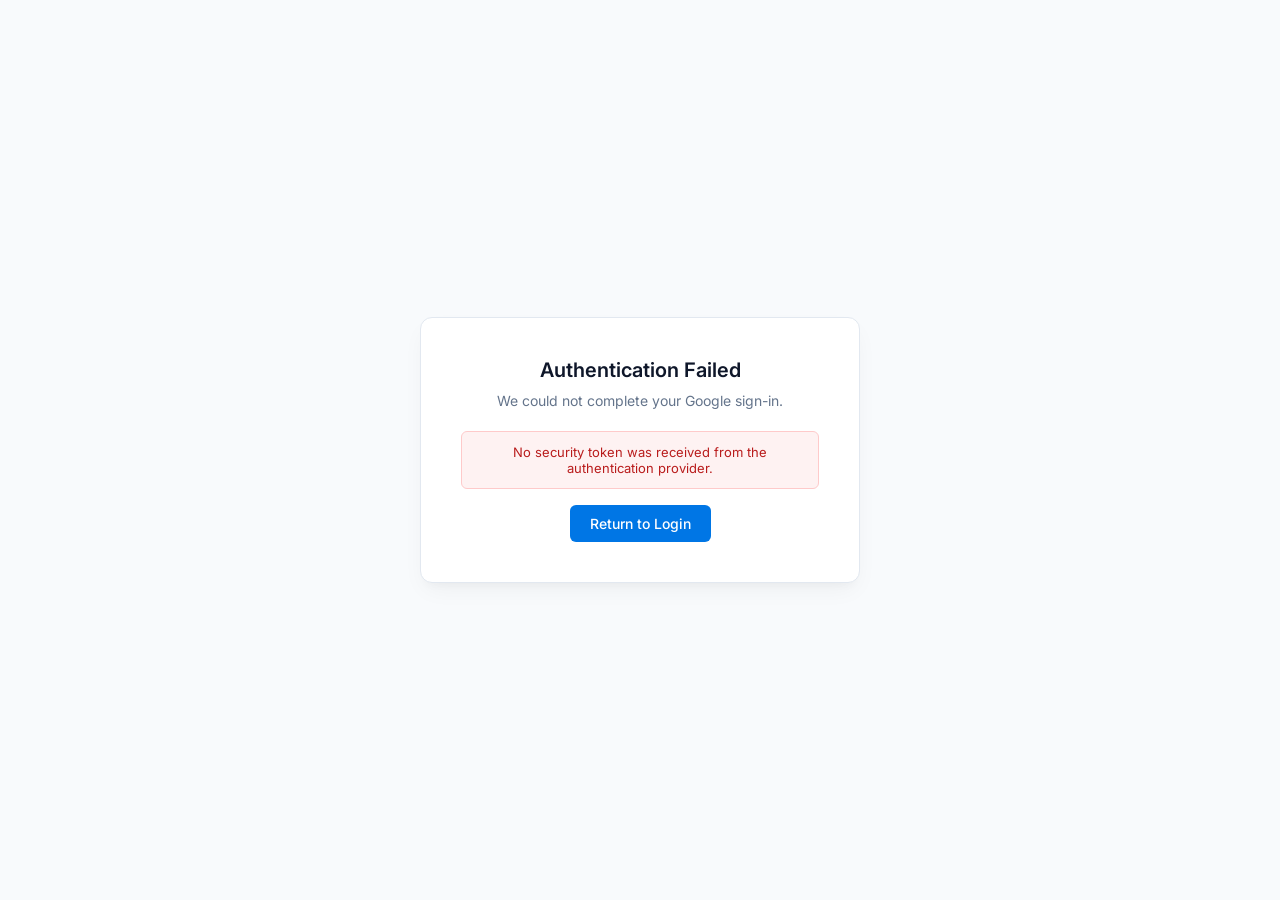
==== frontend/auth-callback.html @ 9750b799 "Initial commit - Social Publisher POC" ====
<!DOCTYPE html>
<html lang="en">
<head>
    <meta charset="UTF-8">
    <meta name="viewport" content="width=device-width, initial-scale=1.0">
    <title>Authenticating with Google | Wiseliy Social</title>
    <link href="https://fonts.googleapis.com/css2?family=Inter:wght@400;500;600;700&display=swap" rel="stylesheet">
    <style>
        * { box-sizing: border-box; margin: 0; padding: 0; font-family: 'Inter', sans-serif; }
        body {
            display: flex;
            align-items: center;
            justify-content: center;
            min-height: 100vh;
            background: #f8fafc;
            color: #1e293b;
        }
        .card {
            background: #ffffff;
            border-radius: 12px;
            box-shadow: 0 10px 25px -5px rgba(0, 0, 0, 0.05), 0 8px 10px -6px rgba(0, 0, 0, 0.03);
            border: 1px solid #e2e8f0;
            padding: 40px;
            max-width: 440px;
            width: 90%;
            text-align: center;
        }
        .spinner {
            width: 44px;
            height: 44px;
            border: 4px solid #e2e8f0;
            border-top: 4px solid #0076e5;
            border-radius: 50%;
            animation: spin 0.8s linear infinite;
            margin: 0 auto 20px;
        }
        @keyframes spin { 0% { transform: rotate(0deg); } 100% { transform: rotate(360deg); } }
        h2 { font-size: 20px; font-weight: 600; margin-bottom: 8px; color: #0f172a; }
        p { font-size: 14px; color: #64748b; line-height: 1.5; margin-bottom: 20px; }
        .error-box {
            display: none;
            background: #fef2f2;
            color: #b91c1c;
            padding: 12px;
            border-radius: 6px;
            font-size: 13px;
            border: 1px solid #fecaca;
            margin-bottom: 16px;
        }
        .btn-retry {
            display: none;
            padding: 10px 20px;
            background: #0076e5;
            color: #fff;
            text-decoration: none;
            border-radius: 6px;
            font-size: 14px;
            font-weight: 500;
        }
        .btn-retry:hover { background: #0060ba; }
    </style>
</head>
<body>
    <div class="card">
        <div class="spinner" id="spinner"></div>
        <h2 id="heading">Connecting your Google Account…</h2>
        <p id="subheading">Verifying authentication credentials and synchronizing your workspace.</p>
        <div class="error-box" id="errorBox"></div>
        <a href="/login" class="btn-retry" id="retryBtn">Return to Login</a>
    </div>

    <script>
        (async function() {
            const hash = window.location.hash.substring(1);
            const params = new URLSearchParams(hash);
            const token = params.get('token');
            const error = params.get('error');

            const heading = document.getElementById('heading');
            const subheading = document.getElementById('subheading');
            const spinner = document.getElementById('spinner');
            const errorBox = document.getElementById('errorBox');
            const retryBtn = document.getElementById('retryBtn');

            function showError(msg) {
                spinner.style.display = 'none';
                heading.textContent = 'Authentication Failed';
                subheading.textContent = 'We could not complete your Google sign-in.';
                errorBox.textContent = msg;
                errorBox.style.display = 'block';
                retryBtn.style.display = 'inline-block';
            }

            if (error) {
                showError('Google authentication was cancelled or returned an error: ' + error);
                return;
            }

            if (!token) {
                showError('No security token was received from the authentication provider.');
                return;
            }

            // Save token
            localStorage.setItem('wiseliy_token', token);

            // Fetch user info from /api/social/auth/me using Bearer token
            const API_ORIGIN = window.location.protocol === "file:" ? "http://localhost:5293" : "";
            try {
                const res = await fetch(`${API_ORIGIN}/api/social/auth/me`, {
                    headers: {
                        'Authorization': `Bearer ${token}`
                    }
                });

                if (!res.ok) {
                    throw new Error('Failed to retrieve user profile.');
                }

                const data = await res.json();
                if (data.user) {
                    localStorage.setItem('wiseliy_user', JSON.stringify(data.user));
                }
                if (data.brands && data.brands.length > 0) {
                    localStorage.setItem('wiseliy_client_id', String(data.brands[0].id));
                }

                heading.textContent = 'Welcome back!';
                subheading.textContent = 'Redirecting to your dashboard…';
                setTimeout(() => {
                    window.location.replace('/');
                }, 800);
            } catch (err) {
                showError(err.message || 'Could not load your user profile.');
            }
        })();
    </script>
</body>
</html>
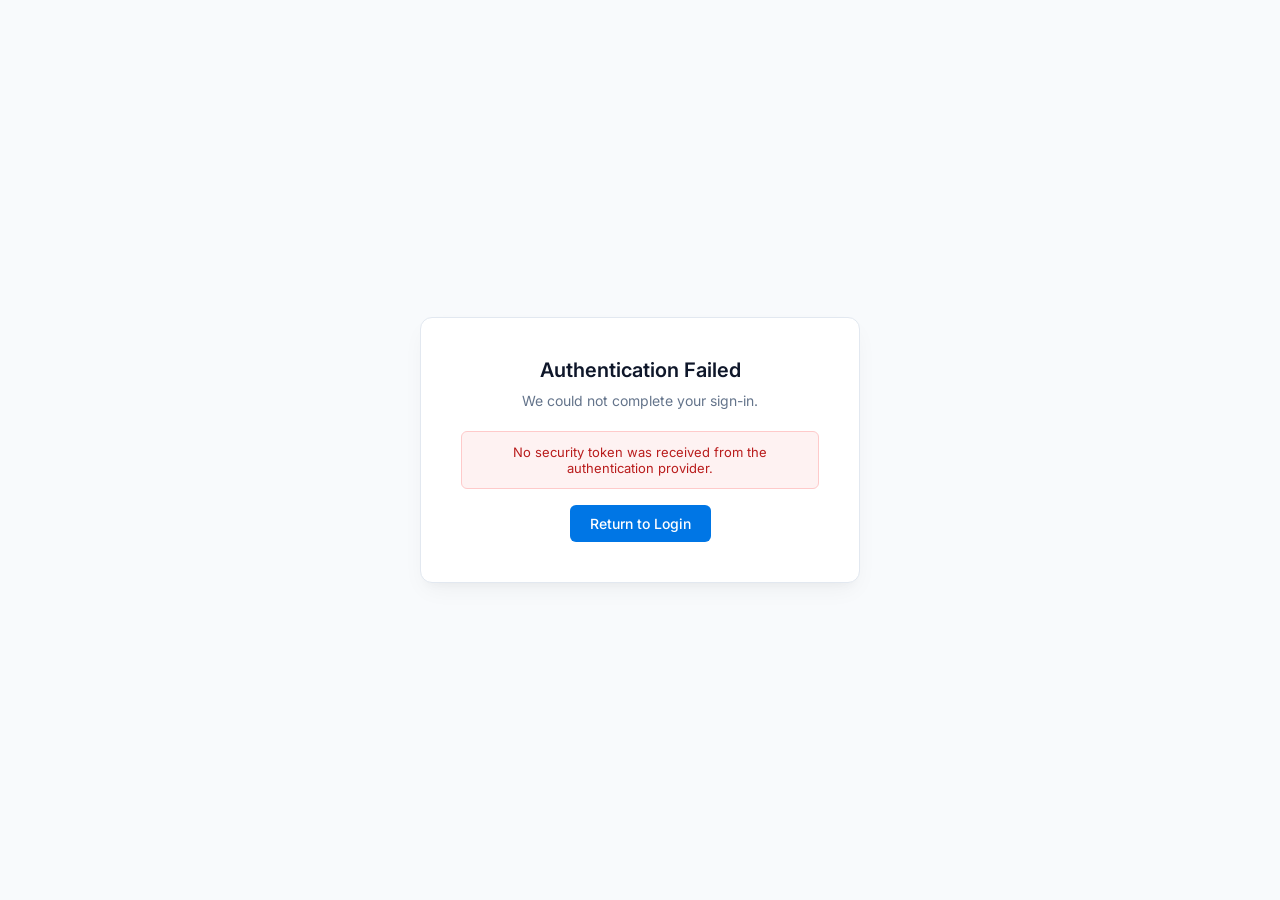
==== commit 1a02a692: "Update Social Publisher project" ====
--- a/frontend/auth-callback.html
+++ b/frontend/auth-callback.html
@@ -3,10 +3,16 @@
 <head>
     <meta charset="UTF-8">
     <meta name="viewport" content="width=device-width, initial-scale=1.0">
-    <title>Authenticating with Google | Wiseliy Social</title>
+    <title>Signing you in | Wiseliy Social</title>
     <link href="https://fonts.googleapis.com/css2?family=Inter:wght@400;500;600;700&display=swap" rel="stylesheet">
     <style>
-        * { box-sizing: border-box; margin: 0; padding: 0; font-family: 'Inter', sans-serif; }
+        * {
+            box-sizing: border-box;
+            margin: 0;
+            padding: 0;
+            font-family: 'Inter', sans-serif;
+        }
+
         body {
             display: flex;
             align-items: center;
@@ -15,6 +21,7 @@
             background: #f8fafc;
             color: #1e293b;
         }
+
         .card {
             background: #ffffff;
             border-radius: 12px;
@@ -25,6 +32,7 @@
             width: 90%;
             text-align: center;
         }
+
         .spinner {
             width: 44px;
             height: 44px;
@@ -34,9 +42,31 @@
             animation: spin 0.8s linear infinite;
             margin: 0 auto 20px;
         }
-        @keyframes spin { 0% { transform: rotate(0deg); } 100% { transform: rotate(360deg); } }
-        h2 { font-size: 20px; font-weight: 600; margin-bottom: 8px; color: #0f172a; }
-        p { font-size: 14px; color: #64748b; line-height: 1.5; margin-bottom: 20px; }
+
+        @keyframes spin {
+            0% {
+                transform: rotate(0deg);
+            }
+
+            100% {
+                transform: rotate(360deg);
+            }
+        }
+
+        h2 {
+            font-size: 20px;
+            font-weight: 600;
+            margin-bottom: 8px;
+            color: #0f172a;
+        }
+
+        p {
+            font-size: 14px;
+            color: #64748b;
+            line-height: 1.5;
+            margin-bottom: 20px;
+        }
+
         .error-box {
             display: none;
             background: #fef2f2;
@@ -47,6 +77,7 @@
             border: 1px solid #fecaca;
             margin-bottom: 16px;
         }
+
         .btn-retry {
             display: none;
             padding: 10px 20px;
@@ -57,20 +88,23 @@
             font-size: 14px;
             font-weight: 500;
         }
-        .btn-retry:hover { background: #0060ba; }
+
+            .btn-retry:hover {
+                background: #0060ba;
+            }
     </style>
 </head>
 <body>
     <div class="card">
         <div class="spinner" id="spinner"></div>
-        <h2 id="heading">Connecting your Google Account…</h2>
-        <p id="subheading">Verifying authentication credentials and synchronizing your workspace.</p>
+        <h2 id="heading">Signing you in…</h2>
+        <p id="subheading">Verifying your account and preparing your workspace.</p>
         <div class="error-box" id="errorBox"></div>
-        <a href="/login" class="btn-retry" id="retryBtn">Return to Login</a>
+        <a href="/login.html" class="btn-retry" id="retryBtn">Return to Login</a>
     </div>
 
     <script>
-        (async function() {
+        (async function () {
             const hash = window.location.hash.substring(1);
             const params = new URLSearchParams(hash);
             const token = params.get('token');
@@ -85,14 +119,14 @@
             function showError(msg) {
                 spinner.style.display = 'none';
                 heading.textContent = 'Authentication Failed';
-                subheading.textContent = 'We could not complete your Google sign-in.';
+                subheading.textContent = 'We could not complete your sign-in.';
                 errorBox.textContent = msg;
                 errorBox.style.display = 'block';
                 retryBtn.style.display = 'inline-block';
             }
 
             if (error) {
-                showError('Google authentication was cancelled or returned an error: ' + error);
+                showError('Sign-in was cancelled or returned an error: ' + error);
                 return;
             }
 
@@ -136,4 +170,4 @@
         })();
     </script>
 </body>
-</html>
+</html>
